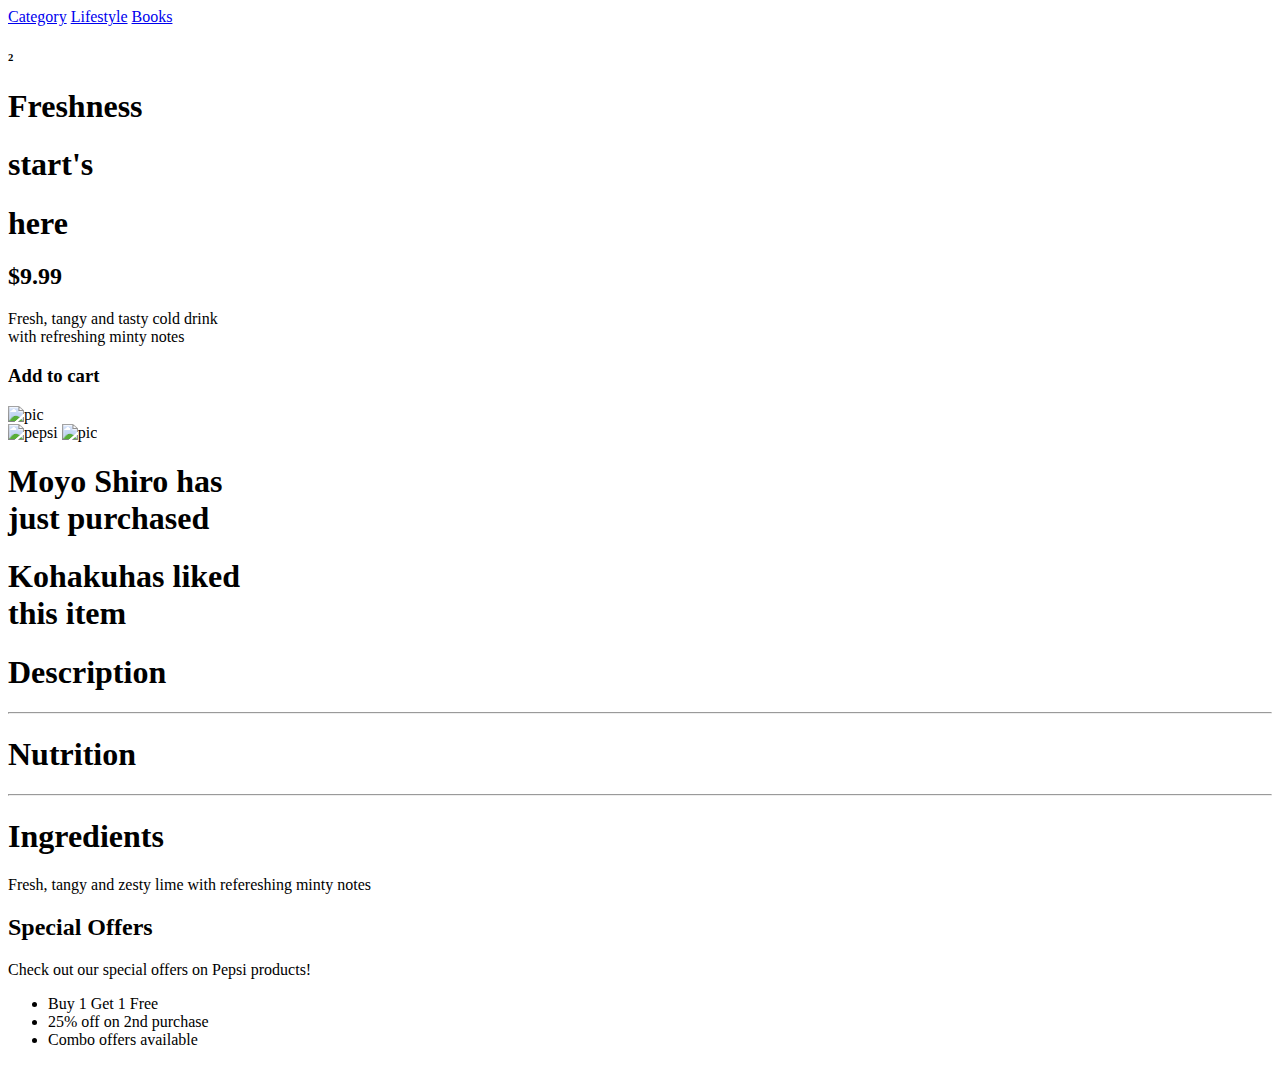
==== index.html @ 077fbf07 "Merge pull request #1 from kaustubh589/main" ====
<!DOCTYPE html>
<html lang="en">
<head>
    <meta charset="UTF-8">
    <meta name="viewport" content="width=device-width, initial-scale=1.0">
    <link href="https://cdn.jsdelivr.net/npm/remixicon@2.5.0/fonts/remixicon.css" rel="stylesheet">
    <link rel="stylesheet" href="style.css">
    <title>Pepsi</title>
</head>
<body>
    <div id="main">
        <div id="nav">
            <div id="nav-left">
                <a href="#">Category</a>
                <a href="#">Lifestyle</a>
                <a href="#">Books</a>
            </div>
            <div id="nav-center">
                <div id="day"></div>
                <div id="night"></div>
                <div id="cntr-circle"></div>
            </div>
            <div id="nav-right">
                <i class="ri-heart-line"></i>
                <div id="cart">
                <i class="ri-shopping-cart-2-line"></i>
                <div id="cart-number">
                    <h6>2</h6>
                </div>
            </div>
            <div id="account"></div>
        </div>
    </div>
    <div id="hero">
        <div id="left-hero">
        <h1>Freshness</h1>
        <h1>start's</h1>
        <div id="here">
            <h1>here</h1>
            <div id="energy">
                <i class="ri-flashlight-line"></i>
            </div>
        </div>
        <h2>$9.99</h2>
        <p>Fresh, tangy and tasty cold drink <br>with refreshing minty notes</p>
        <div id="add-to-cart">
            <div id="cart-btn">
                <i class="ri-shopping-bag-line"></i>
                <h3>Add to cart</h3>
            </div>
            <i id="wish" class="ri-heart-line"></i>
        </div>
        <img id="imgone" src="Path 1.png" alt="pic">
        <i id="right-arrow" class="ri-arrow-right-line"></i>
    </div>
    <div id="center-hero">
        <div id="can-back">
            <img id="pepsi" src="pepsi.png" alt="pepsi">
            <img id="path2" src="Path 2.png" alt="pic">
            <div id="small-ball">
                <div id="ball1"></div>
                <div id="ball2"></div>
                <div id="ball3"></div>
            </div>
            <div id="scroll">
                <i class="ri-arrow-down-line"></i>
            </div>
            <div id="lft-float" class="float-comment">
                <div class="pixone" id="pic"></div>
                <h1><span>Moyo Shiro </span>has <br>just purchased</h1>
                <div id="lock">
                    <i class="ri-lock-line"></i>
                </div>
            </div>
            <div id="rght-float" class="float-comment">
                <div class="pixtwo" id="pic"></div>
                <h1><span>Kohaku</span>has liked<br>this item</h1>
                <div id="lock">
                    <i class="ri-heart-fill"></i>
                </div>
            </div>
        </div>
    </div>
    <div id="right-hero">
        <div id="lft-rght">
            <i class="ri-arrow-left-line"></i>
            <i class="ri-arrow-right-line"></i>
        </div>
        <div id="expand-one" class="expand">
            <h1>Description</h1>
            <i class="ri-add-line"></i>
        </div>
        <hr>
        <div class="expand">
            <h1>Nutrition</h1>
            <i class="ri-add-line"></i>
        </div>
        <hr>
        <div class="expand">
            <h1 id="int">Ingredients</h1>
            <i class="ri-subtract-line"></i>
        </div>
        <p>Fresh, tangy and zesty lime with refereshing minty notes</p>
    </div>
</div>

<div id="special-offers">
    <h2>Special Offers</h2>
    <p>Check out our special offers on Pepsi products!</p>
    <ul>
        <li>Buy 1 Get 1 Free</li>
        <li>25% off on 2nd purchase</li>
        <li>Combo offers available</li>
    </ul>
</div>

</body>
</html>
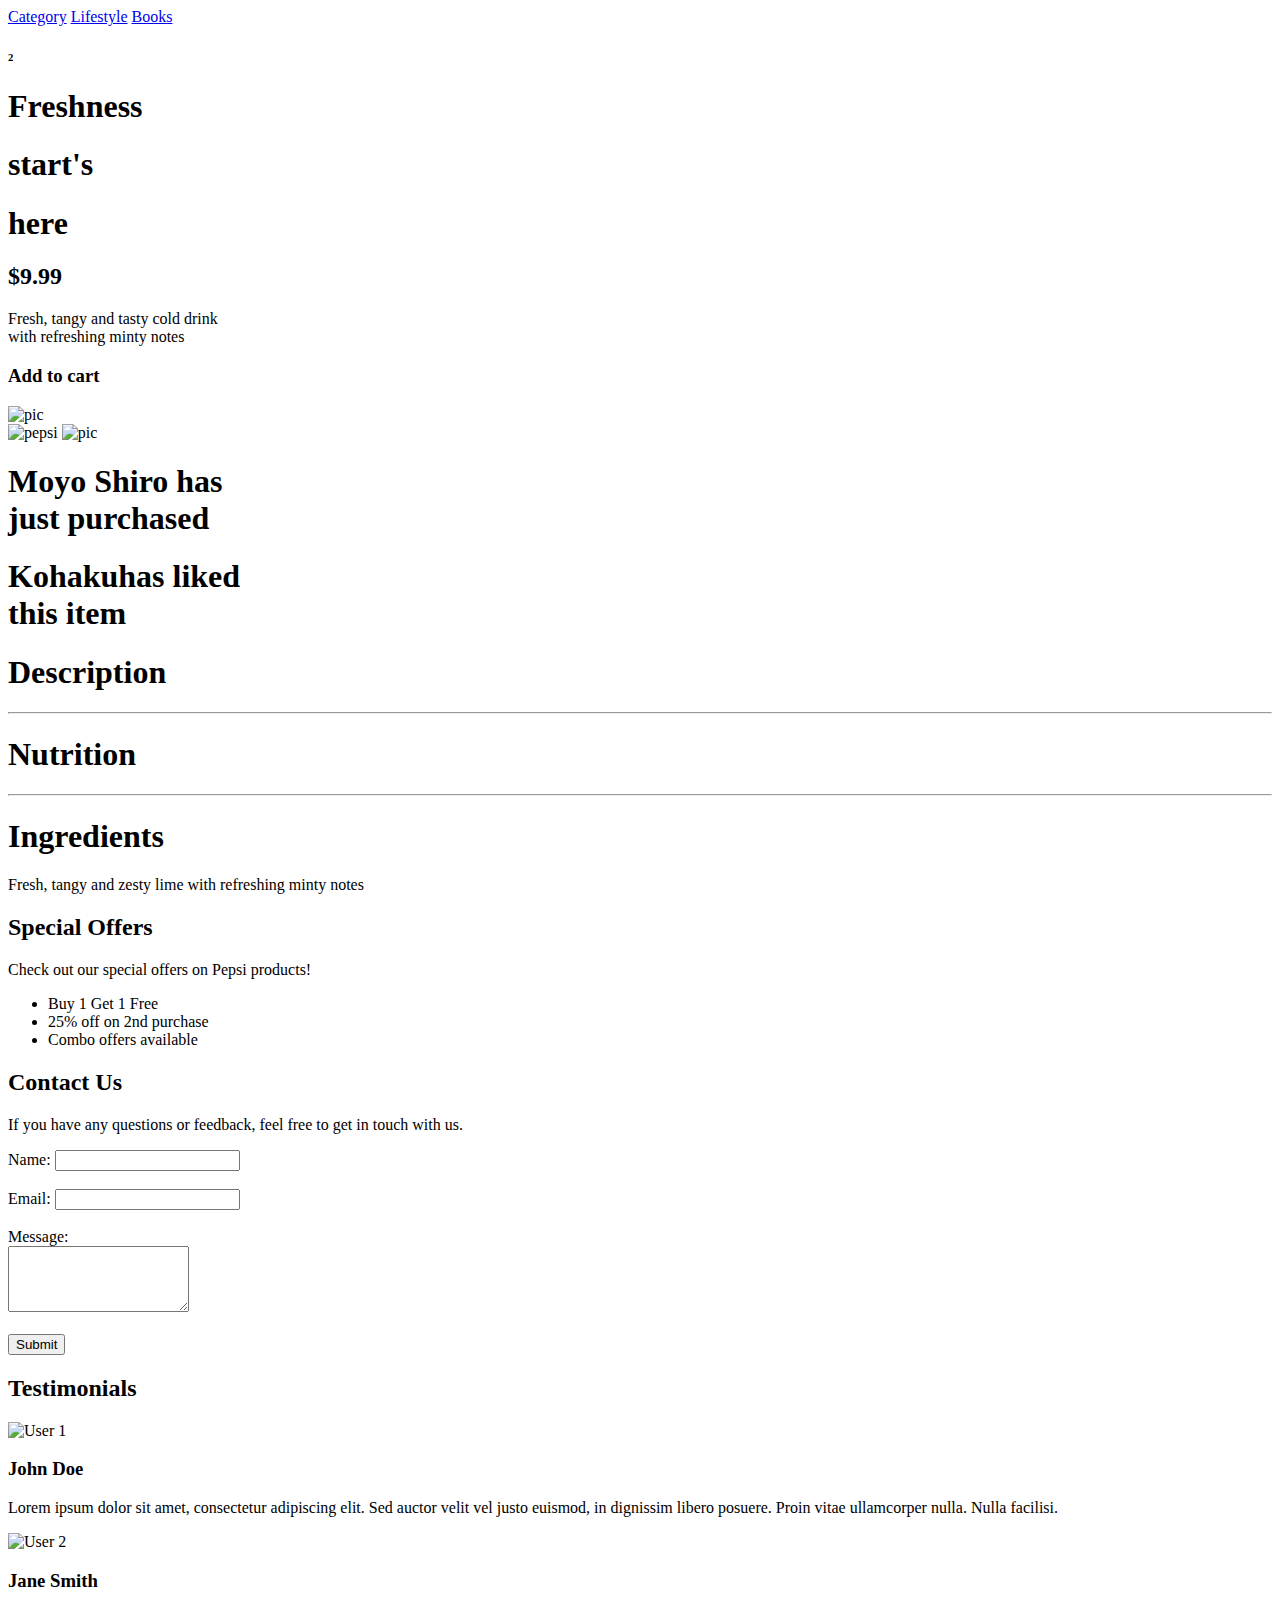
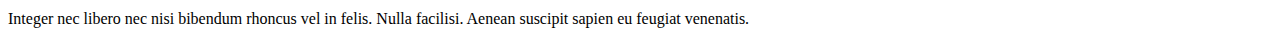
==== commit 061c985d: "Update index.html" ====
--- a/index.html
+++ b/index.html
@@ -23,96 +23,132 @@
             <div id="nav-right">
                 <i class="ri-heart-line"></i>
                 <div id="cart">
-                <i class="ri-shopping-cart-2-line"></i>
-                <div id="cart-number">
-                    <h6>2</h6>
+                    <i class="ri-shopping-cart-2-line"></i>
+                    <div id="cart-number">
+                        <h6>2</h6>
+                    </div>
                 </div>
+                <div id="account"></div>
             </div>
-            <div id="account"></div>
         </div>
     </div>
     <div id="hero">
         <div id="left-hero">
-        <h1>Freshness</h1>
-        <h1>start's</h1>
-        <div id="here">
-            <h1>here</h1>
-            <div id="energy">
-                <i class="ri-flashlight-line"></i>
-            </div>
-        </div>
-        <h2>$9.99</h2>
-        <p>Fresh, tangy and tasty cold drink <br>with refreshing minty notes</p>
-        <div id="add-to-cart">
-            <div id="cart-btn">
-                <i class="ri-shopping-bag-line"></i>
-                <h3>Add to cart</h3>
-            </div>
-            <i id="wish" class="ri-heart-line"></i>
-        </div>
-        <img id="imgone" src="Path 1.png" alt="pic">
-        <i id="right-arrow" class="ri-arrow-right-line"></i>
-    </div>
-    <div id="center-hero">
-        <div id="can-back">
-            <img id="pepsi" src="pepsi.png" alt="pepsi">
-            <img id="path2" src="Path 2.png" alt="pic">
-            <div id="small-ball">
-                <div id="ball1"></div>
-                <div id="ball2"></div>
-                <div id="ball3"></div>
-            </div>
-            <div id="scroll">
-                <i class="ri-arrow-down-line"></i>
-            </div>
-            <div id="lft-float" class="float-comment">
-                <div class="pixone" id="pic"></div>
-                <h1><span>Moyo Shiro </span>has <br>just purchased</h1>
-                <div id="lock">
-                    <i class="ri-lock-line"></i>
+            <h1>Freshness</h1>
+            <h1>start's</h1>
+            <div id="here">
+                <h1>here</h1>
+                <div id="energy">
+                    <i class="ri-flashlight-line"></i>
                 </div>
             </div>
-            <div id="rght-float" class="float-comment">
-                <div class="pixtwo" id="pic"></div>
-                <h1><span>Kohaku</span>has liked<br>this item</h1>
-                <div id="lock">
-                    <i class="ri-heart-fill"></i>
+            <h2>$9.99</h2>
+            <p>Fresh, tangy and tasty cold drink <br>with refreshing minty notes</p>
+            <div id="add-to-cart">
+                <div id="cart-btn">
+                    <i class="ri-shopping-bag-line"></i>
+                    <h3>Add to cart</h3>
+                </div>
+                <i id="wish" class="ri-heart-line"></i>
+            </div>
+            <img id="imgone" src="Path 1.png" alt="pic">
+            <i id="right-arrow" class="ri-arrow-right-line"></i>
+        </div>
+        <div id="center-hero">
+            <div id="can-back">
+                <img id="pepsi" src="pepsi.png" alt="pepsi">
+                <img id="path2" src="Path 2.png" alt="pic">
+                <div id="small-ball">
+                    <div id="ball1"></div>
+                    <div id="ball2"></div>
+                    <div id="ball3"></div>
+                </div>
+                <div id="scroll">
+                    <i class="ri-arrow-down-line"></i>
+                </div>
+                <div id="lft-float" class="float-comment">
+                    <div class="pixone" id="pic"></div>
+                    <h1><span>Moyo Shiro </span>has <br>just purchased</h1>
+                    <div id="lock">
+                        <i class="ri-lock-line"></i>
+                    </div>
+                </div>
+                <div id="rght-float" class="float-comment">
+                    <div class="pixtwo" id="pic"></div>
+                    <h1><span>Kohaku</span>has liked<br>this item</h1>
+                    <div id="lock">
+                        <i class="ri-heart-fill"></i>
+                    </div>
                 </div>
             </div>
         </div>
+        <div id="right-hero">
+            <div id="lft-rght">
+                <i class="ri-arrow-left-line"></i>
+                <i class="ri-arrow-right-line"></i>
+            </div>
+            <div id="expand-one" class="expand">
+                <h1>Description</h1>
+                <i class="ri-add-line"></i>
+            </div>
+            <hr>
+            <div class="expand">
+                <h1>Nutrition</h1>
+                <i class="ri-add-line"></i>
+            </div>
+            <hr>
+            <div class="expand">
+                <h1 id="int">Ingredients</h1>
+                <i class="ri-subtract-line"></i>
+            </div>
+            <p>Fresh, tangy and zesty lime with refreshing minty notes</p>
+        </div>
     </div>
-    <div id="right-hero">
-        <div id="lft-rght">
-            <i class="ri-arrow-left-line"></i>
-            <i class="ri-arrow-right-line"></i>
+
+    <div id="special-offers">
+        <h2>Special Offers</h2>
+        <p>Check out our special offers on Pepsi products!</p>
+        <ul>
+            <li>Buy 1 Get 1 Free</li>
+            <li>25% off on 2nd purchase</li>
+            <li>Combo offers available</li>
+        </ul>
+    </div>
+
+    <div id="contact-us">
+        <h2>Contact Us</h2>
+        <p>If you have any questions or feedback, feel free to get in touch with us.</p>
+        <form>
+            <label for="name">Name:</label>
+            <input type="text" id="name" name="name" required><br><br>
+
+            <label for="email">Email:</label>
+            <input type="email" id="email" name="email" required><br><br>
+
+            <label for="message">Message:</label><br>
+            <textarea id="message" name="message" rows="4" required></textarea><br><br>
+
+            <input type="submit" value="Submit">
+        </form>
+    </div>
+
+    <!-- Testimonials Section -->
+    <div id="testimonials">
+        <h2>Testimonials</h2>
+        <div class="testimonial">
+            <div class="testimonial-author">
+                <img src="user1.jpg" alt="User 1">
+                <h3>John Doe</h3>
+            </div>
+            <p>Lorem ipsum dolor sit amet, consectetur adipiscing elit. Sed auctor velit vel justo euismod, in dignissim libero posuere. Proin vitae ullamcorper nulla. Nulla facilisi.</p>
         </div>
-        <div id="expand-one" class="expand">
-            <h1>Description</h1>
-            <i class="ri-add-line"></i>
+        <div class="testimonial">
+            <div class="testimonial-author">
+                <img src="user2.jpg" alt="User 2">
+                <h3>Jane Smith</h3>
+            </div>
+            <p>Integer nec libero nec nisi bibendum rhoncus vel in felis. Nulla facilisi. Aenean suscipit sapien eu feugiat venenatis.</p>
         </div>
-        <hr>
-        <div class="expand">
-            <h1>Nutrition</h1>
-            <i class="ri-add-line"></i>
-        </div>
-        <hr>
-        <div class="expand">
-            <h1 id="int">Ingredients</h1>
-            <i class="ri-subtract-line"></i>
-        </div>
-        <p>Fresh, tangy and zesty lime with refereshing minty notes</p>
     </div>
-</div>
-
-<div id="special-offers">
-    <h2>Special Offers</h2>
-    <p>Check out our special offers on Pepsi products!</p>
-    <ul>
-        <li>Buy 1 Get 1 Free</li>
-        <li>25% off on 2nd purchase</li>
-        <li>Combo offers available</li>
-    </ul>
-</div>
-
 </body>
 </html>
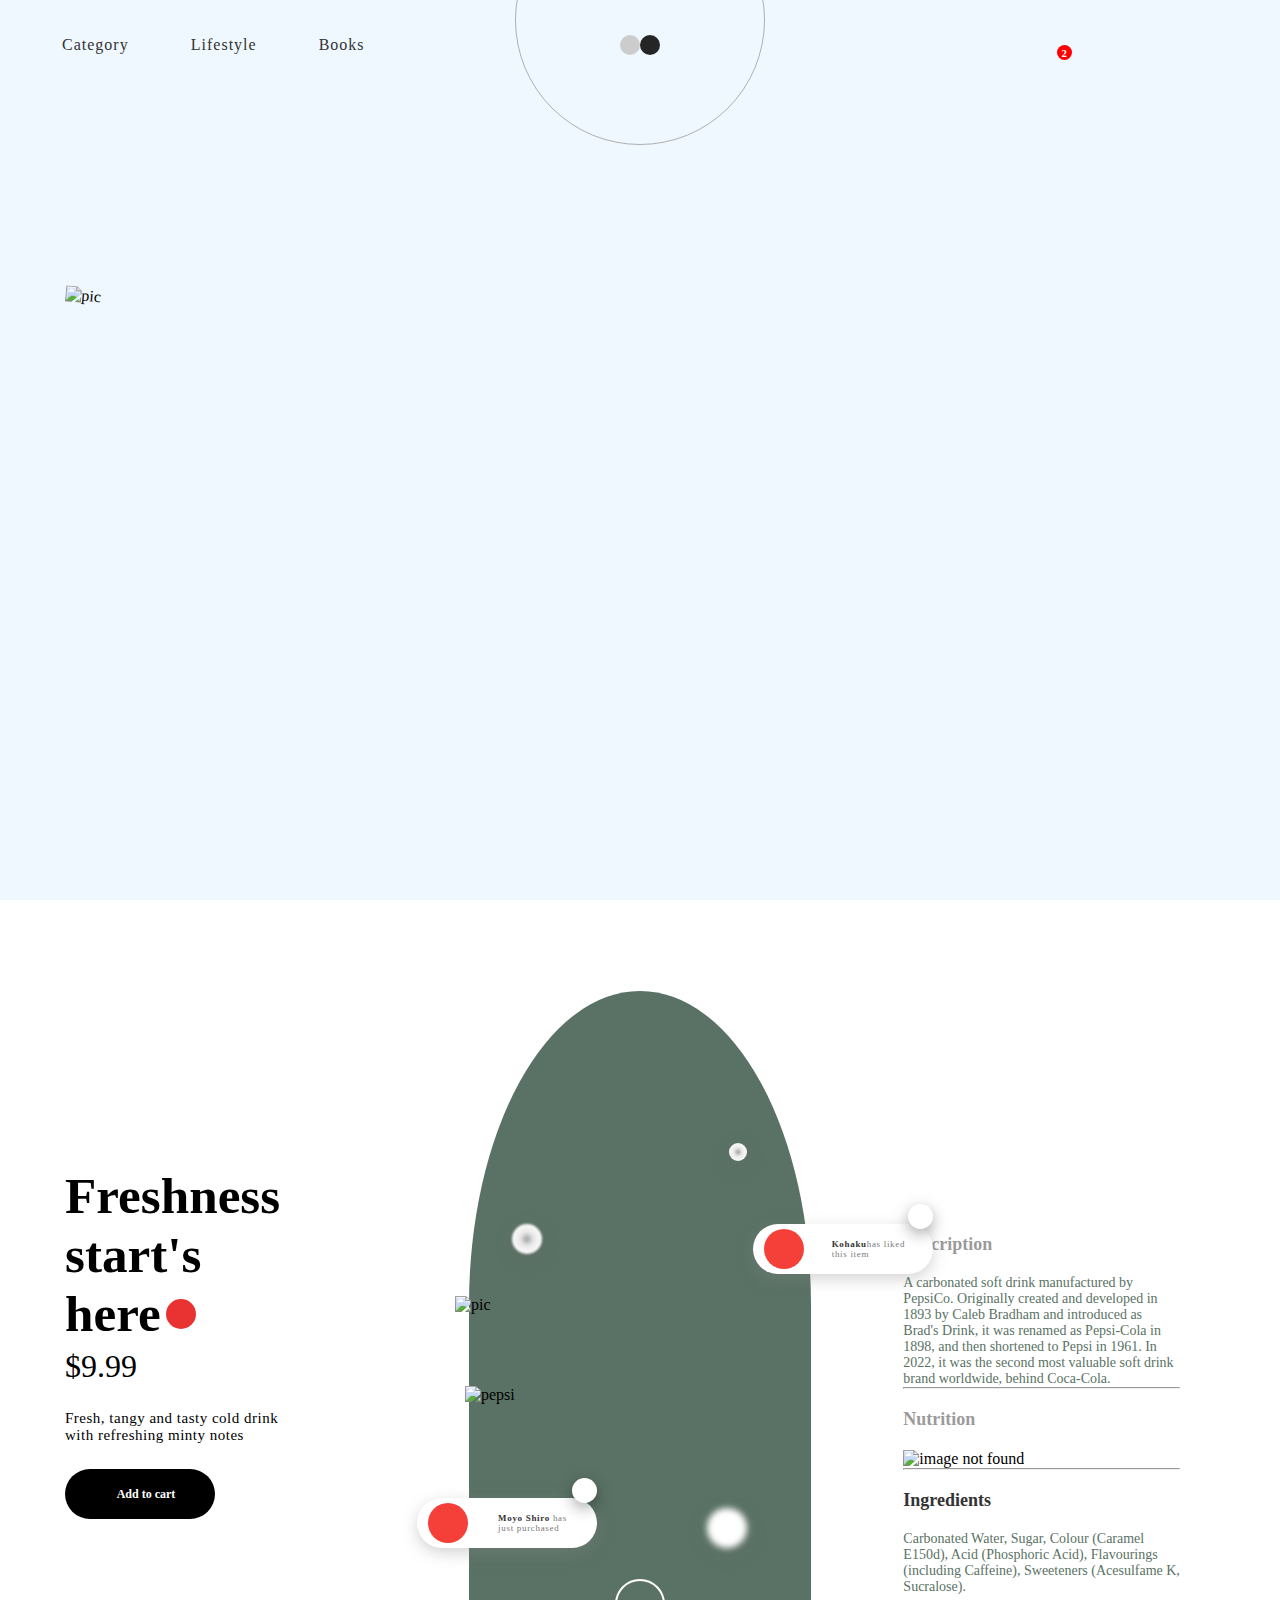
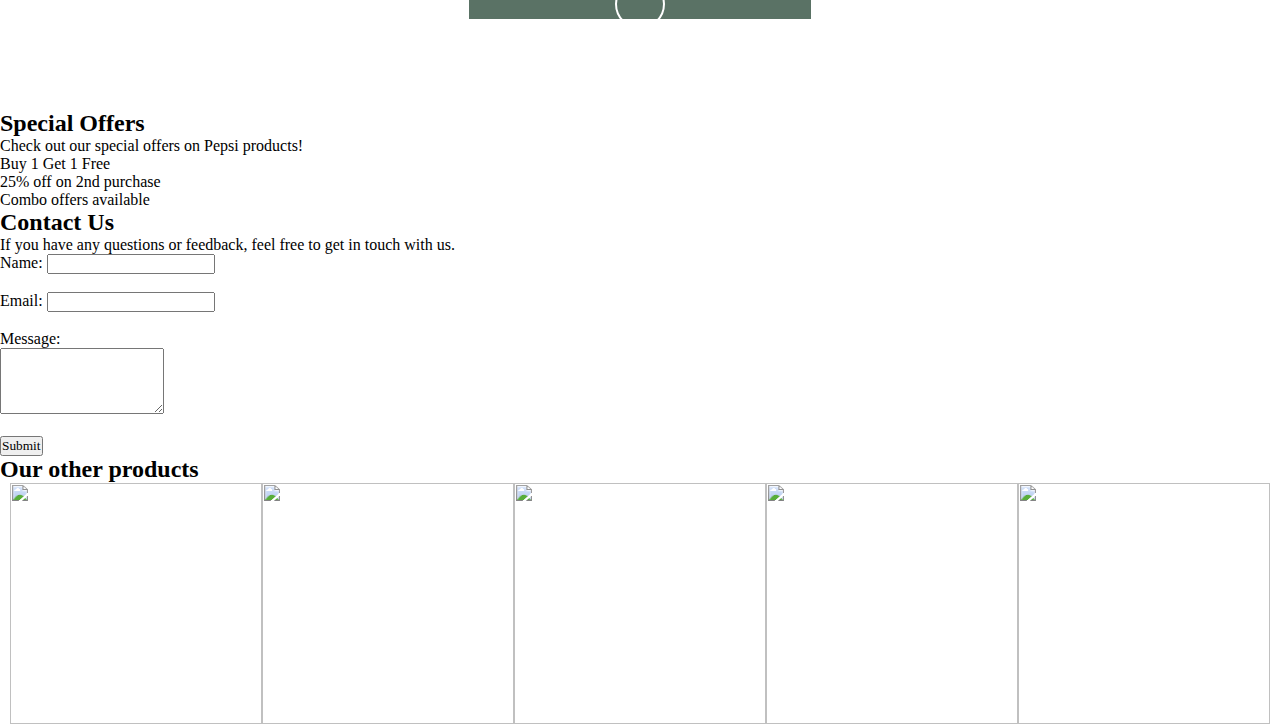
==== commit cd55cdd0: "other_products" ====
--- a/index.html
+++ b/index.html
@@ -91,17 +91,25 @@
                 <h1>Description</h1>
                 <i class="ri-add-line"></i>
             </div>
+            <p>A carbonated soft drink manufactured by PepsiCo. Originally 
+                created and developed in 1893 by Caleb Bradham and introduced 
+                as Brad's Drink, it was renamed as Pepsi-Cola in 1898, and 
+                then shortened to Pepsi in 1961. In 2022, it was the second 
+                most valuable soft drink brand worldwide, behind Coca-Cola.</p>
             <hr>
             <div class="expand">
                 <h1>Nutrition</h1>
                 <i class="ri-add-line"></i>
             </div>
+            <img id="nutrition_pic" src="Nutrition.png" alt="image not found" height="130px" width="280px">
             <hr>
             <div class="expand">
                 <h1 id="int">Ingredients</h1>
                 <i class="ri-subtract-line"></i>
             </div>
-            <p>Fresh, tangy and zesty lime with refreshing minty notes</p>
+            <p>Carbonated Water, Sugar, Colour (Caramel E150d), 
+                Acid (Phosphoric Acid), Flavourings (including Caffeine), 
+                Sweeteners (Acesulfame K, Sucralose).</p>
         </div>
     </div>
 
@@ -131,24 +139,17 @@
             <input type="submit" value="Submit">
         </form>
     </div>
+    <h2 style="margin: auto;">Our other products</h2>
+    <div class="other_product">
+        
+        <img src="https://m.media-amazon.com/images/I/51-r9pOh08L.jpg" alt="">
+        <img src="https://www.pepsico.com/images/default-source/products-brands/pepsi_zero.png?sfvrsn=2a0e6695_3" alt="">
+        <img src="https://m.media-amazon.com/images/I/61lyuVhNEzL._AC_UF1000,1000_QL80_.jpg" alt="">
+        <img src="https://e7.pngegg.com/pngimages/383/353/png-clipart-pepsi-invaders-coca-cola-beer-juice-canned-pepsi-products-in-kind-blue-cola.png" alt="">
+        <img src="https://encrypted-tbn0.gstatic.com/images?q=tbn:ANd9GcRuBBOPMEvWqDTakf7tPJLXI4MTR8pyOlm3TA&usqp=CAU" alt="">
 
-    <!-- Testimonials Section -->
-    <div id="testimonials">
-        <h2>Testimonials</h2>
-        <div class="testimonial">
-            <div class="testimonial-author">
-                <img src="user1.jpg" alt="User 1">
-                <h3>John Doe</h3>
-            </div>
-            <p>Lorem ipsum dolor sit amet, consectetur adipiscing elit. Sed auctor velit vel justo euismod, in dignissim libero posuere. Proin vitae ullamcorper nulla. Nulla facilisi.</p>
-        </div>
-        <div class="testimonial">
-            <div class="testimonial-author">
-                <img src="user2.jpg" alt="User 2">
-                <h3>Jane Smith</h3>
-            </div>
-            <p>Integer nec libero nec nisi bibendum rhoncus vel in felis. Nulla facilisi. Aenean suscipit sapien eu feugiat venenatis.</p>
-        </div>
     </div>
+
 </body>
 </html>
+
--- a/style.css
+++ b/style.css
@@ -0,0 +1,466 @@
+*{
+    margin: 0;
+    padding: 0;
+    box-sizing: border-box;
+    font-family: "gilroy";
+}
+
+a{
+    text-decoration: none;
+    color: #333;
+}
+
+html, body{
+    width: 100%;
+    height: 100%;
+}
+
+#main{
+    width: 100%;
+    height: 100%;
+    background-color: aliceblue;
+}
+
+#nav{
+    width: 100%;
+    height: 10%;
+    display: flex;
+    justify-content: space-between;
+    align-items: center;
+}
+
+
+#nav-left{
+    width: calc(100%/3);
+    height: 100%;
+    display: flex;
+    justify-content: space-evenly;
+    align-items: center;
+    font-family: "product sans";
+    font-weight: 500;
+    letter-spacing: 1px;
+    transition: all cubic-bezier(0.19, 1, 0.22, 1)0.5s;
+}
+
+#nav-left a:hover{
+    color: #2BAE68;
+}
+
+#nav-center{
+    width: calc(100%/3);
+    height: 100%;
+    display: flex;
+    justify-content: center;
+    align-items: center;
+}
+
+#day{
+    width: 20px;
+    height: 20px;
+    background-color: rgb(204, 204, 204);
+    border-radius: 50%;
+}
+
+#night{
+    width: 20px;
+    height: 20px;
+    background-color: rgb(37, 37, 37);
+    border-radius: 50%;
+}
+
+#cntr-circle{
+    position: absolute;
+    margin-top: -50px;
+    width: 250px;
+    height: 250px;
+    border-radius: 50%;
+    border: 1px solid rgb(175, 175, 175);
+}
+
+#nav-right{
+    width: calc(100%/3);
+    height: 100%;
+    display: flex;
+    align-items: center;
+    justify-content: space-evenly;
+}
+
+
+#nav-right i{
+    font-size: 22px;
+}
+
+#cart{
+    position: relative;
+}
+
+#cart-number{
+    position: absolute;
+    top: -30%;
+    margin-left: 10px;
+    width: 15px;
+    height: 15px;
+    background-color: red;
+    border-radius: 50%;
+    display: flex;
+    align-items: center;
+    justify-content: center;
+    color: #fff;
+    font-weight: 400;
+}
+
+
+#account{
+    width: 40px;
+    height: 40px;
+    border-radius: 50%;
+    background-image: url(https://images.unsplash.com/photo-1583336191538-a1beaefd3ad4?ixlib=rb-1.2.1&ixid=MnwxMjA3fDB8MHxwaG90by1wYWdlfHx8fGVufDB8fHx8&auto=format&fit=crop&w=1374&q=80);
+    background-size: cover;
+    background-position: center;
+}
+
+#hero{
+    width: 100%;
+    height: 90%;
+    display: flex;
+    align-items: center;
+    justify-content: space-between;
+}
+
+#left-hero{
+    width: calc(100%/3);
+    height: 100%;
+    display: flex;
+    flex-direction: column;
+    padding-left: 65px;
+    justify-content: center;
+}
+
+#left-hero h1{
+    font-family: "product sans";
+    font-size: 4vw;
+}
+
+#here{
+    display: flex;
+    align-items: center;
+}
+
+#energy{
+    display: flex;
+    align-items: center;
+    justify-content: center;
+    margin-left: 5px;
+    width: 30px;
+    height: 30px;
+    border-radius: 50%;
+    background-color: rgb(233, 51, 51);
+    color: #fff;
+}
+
+#left-hero h2{
+    margin-top: 5px;
+    font-size: 2.5vw;
+    font-weight: 500;
+}
+
+#left-hero p{
+    font-family: "product sans";
+    font-size: 15px;
+    letter-spacing: .5px;
+    margin-top: 25px;
+}
+
+#add-to-cart{
+    position: relative;
+    display: flex;
+    align-items: center;
+    justify-content: center;
+}
+
+#cart-btn{
+    position: absolute;
+    margin-top: 100px;
+    left: 0%;
+    display: flex;
+    justify-content: center;
+    align-items: center;
+    width: 150px;
+    height: 50px;
+    border-radius: 50px;
+    background-color: rgb(0, 0, 0);
+    color: #fff;
+}
+
+#cart-btn h3{
+    font-family: "product sans";
+    font-size: 12px;
+}
+
+#cart-btn i{
+    margin-right: 12px;
+}
+
+#wish{
+    position: absolute;
+    margin-top: 100px;
+    font-size: 18px;
+}
+
+#imgone{
+    top: 33%;
+    transform: rotate(5deg);
+    width: 270px;
+    position: absolute;
+}
+
+#right-arrow{
+    margin-top: -80px;
+    left: 205px;
+    position: absolute;
+    color: #2BAE68;
+    font-size: 50px;
+}
+
+#center-hero{
+    position: relative;
+    display: flex;
+    justify-content: center;
+    align-items: center;
+    width: calc(100%/3);
+    height: 100%;
+}
+
+#can-back{
+    display: flex;
+    justify-content: center;
+    align-items: center;
+    width: 80%;
+    height: 77.5%;
+    border-radius: 50% 50% 0% 0%;
+    background-color: #5a7265;
+}
+
+#pepsi{
+    position: absolute;
+    margin-top: 180px;
+    width: 350px;
+    z-index: 2;
+    animation:updown 2s ease-in-out alternate infinite;
+}
+
+#path2{
+    position: absolute;
+    width: 370px;
+}
+
+
+#ball1{
+    position: absolute;
+    bottom: 20%;
+    right: 25%;
+    width: 40px;
+    height: 40px;
+    background-color: #fff;
+    border-radius: 50px;
+    z-index: 3;
+    box-shadow: rgba(105, 105, 105, 0.35) 0px 5px 15px;
+    filter: blur(8px);
+  -webkit-filter: blur(3px); /* animation:circle 2s ease-in-out alternate infinite*/
+}
+
+
+#ball2{
+    position: absolute;
+    top: 40%;
+    left: 20%;
+    width: 30px;
+    height: 30px;
+    background-color: #fff;
+    border-radius: 50px;
+    box-shadow: rgba(105, 105, 105,0.35) 0px 5px 15px;
+    background-image: radial-gradient(rgb(163, 163, 163), rgb(233, 233, 233), rgb(250,250,250), rgb(255, 255, 255));
+    filter: blur(0.8px);
+    -webkit-filter: blur(0.8px);
+}
+#ball3{
+    position: absolute;
+    top: 30%;
+    right: 25%;
+    width: 18px;
+    height: 18px;
+    background-color: #fff;
+    border-radius: 50px;
+    box-shadow: rgba(105, 105, 105, 0.35) 0px 5px 15px;
+    background-image: radial-gradient(rgb(163, 163, 163), rgb(233, 233, 233),rgb(250, 250, 250),rgb(255, 255, 255));
+    filter: blur(0.5px);
+    -webkit-filter: blur(0.5px);
+}
+
+#scroll{
+    position: absolute;
+    bottom: 10%;
+    display: flex;
+    align-items: center;
+    justify-content: center;
+    color: #fff;
+    width: 50px;
+    height: 50px;
+    border: 2px solid #fff;
+    border-radius: 50%;
+    z-index: 4;
+    transition: all cubic-bezier(0.19, 1, 0.22, 1)0.2s;
+}
+
+#scroll:hover{
+    background-color: #f5403a;
+    border: none;
+    cursor: pointer;
+}
+
+.float-comment{
+    position: absolute;
+    width: 180px;
+    height: 50px;
+    display: flex;
+    justify-content: space-evenly;
+    align-items: center;
+    border-radius: 50px;
+    background-color: #ffffff;
+    z-index: 150;
+    box-shadow: rgba(131, 131, 131, 0.35) 0px 5px 15px;
+}
+
+#pic{
+    width: 40px;
+    height: 40px;
+    background-color: #f5403a;
+    border-radius: 50%;
+    margin-left: -18px;
+}
+
+.pixone{
+    background-image: url(https://images.unsplash.com/photo-1502823403499-6ccfcf4fb453?ixlib=rb-1.2.1&ixid=MnwxMjA3fDB8MHxwaG90by1wYWdlfHx8fGVufDB8fHx8&auto=format&fit=crop&w=1374&q=80);
+    background-position: center;
+    background-size: cover;
+}
+
+.pixtwo{
+    background-image: url(https://images.unsplash.com/photo-1492633423870-43d1cd2775eb?ixlib=rb-1.2.1&ixid=MnwxMjA3fDB8MHxwaG90by1wYWdlfHx8fGVufDB8fHx8&auto=format&fit=crop&w=1470&q=80);
+    background-position: center;
+    background-size: cover;
+}
+
+.float-comment h1{
+    font-family: "product sans";
+    font-size: 0.7vw;
+    color: rgb(121, 121, 121);
+    font-weight: 500;
+    letter-spacing: 0.7px;
+}
+
+
+.float-comment h1 span{
+    font-weight: 600;
+    color: #333;
+}
+
+
+#lock{
+    position: absolute;
+    top: -20px;
+    right: 0;
+    display: flex;
+    justify-content: center;
+    align-items: center;
+    width: 25px;
+    height: 25px;
+    background-color: #fff;
+    color: #f5403a;
+    font-size: 13px;
+    border-radius: 50%;
+    box-shadow: rgba(0, 0, 0, 0.35)0px 5px 15px;
+}
+
+
+#lft-float{
+    position: absolute;
+    bottom: 20%;
+    left: -10px;
+}
+
+#rght-float{
+    position: absolute;
+    top: 40%;
+    right: -80px;
+}
+
+#right-hero{
+    width: calc(100%/3);
+    height: 100%;
+    padding: 50px;
+    padding-right: 100px;
+}
+
+.expand{
+    display: flex;
+    justify-content: space-between;
+    align-items: center;
+    font-family: "gilroy";
+    margin-bottom: 20px;
+    margin-top: 20px;
+}
+
+.expand h1{
+    font-size: 18px;
+    font-weight: 600;
+    color: rgba(121, 121, 121, 0.76);
+}
+
+#expand-one{
+    margin-top: 200px;
+}
+
+#int{
+    color: #333;
+}
+
+#right-hero p{
+    font-size: 14px;
+    color: #5a7265;
+}
+
+#lft-rght{
+    margin-top: 50px;
+    font-size: 30px;
+}
+
+.ri-arrow-left-line{
+    color: #c4c4c4;
+    margin-right: 25px;
+}
+
+
+
+
+@keyframes updown{
+    from {
+        top:-55px;
+    }
+
+    to {
+        top:-100px
+    }
+}
+
+.other_product{
+    display: flex;
+    flex-direction: row;
+    align-items: center;
+    justify-content: center;
+}
+.other_product img{
+    height: 241px;
+    width: 252px;
+    box-shadow: #333;
+}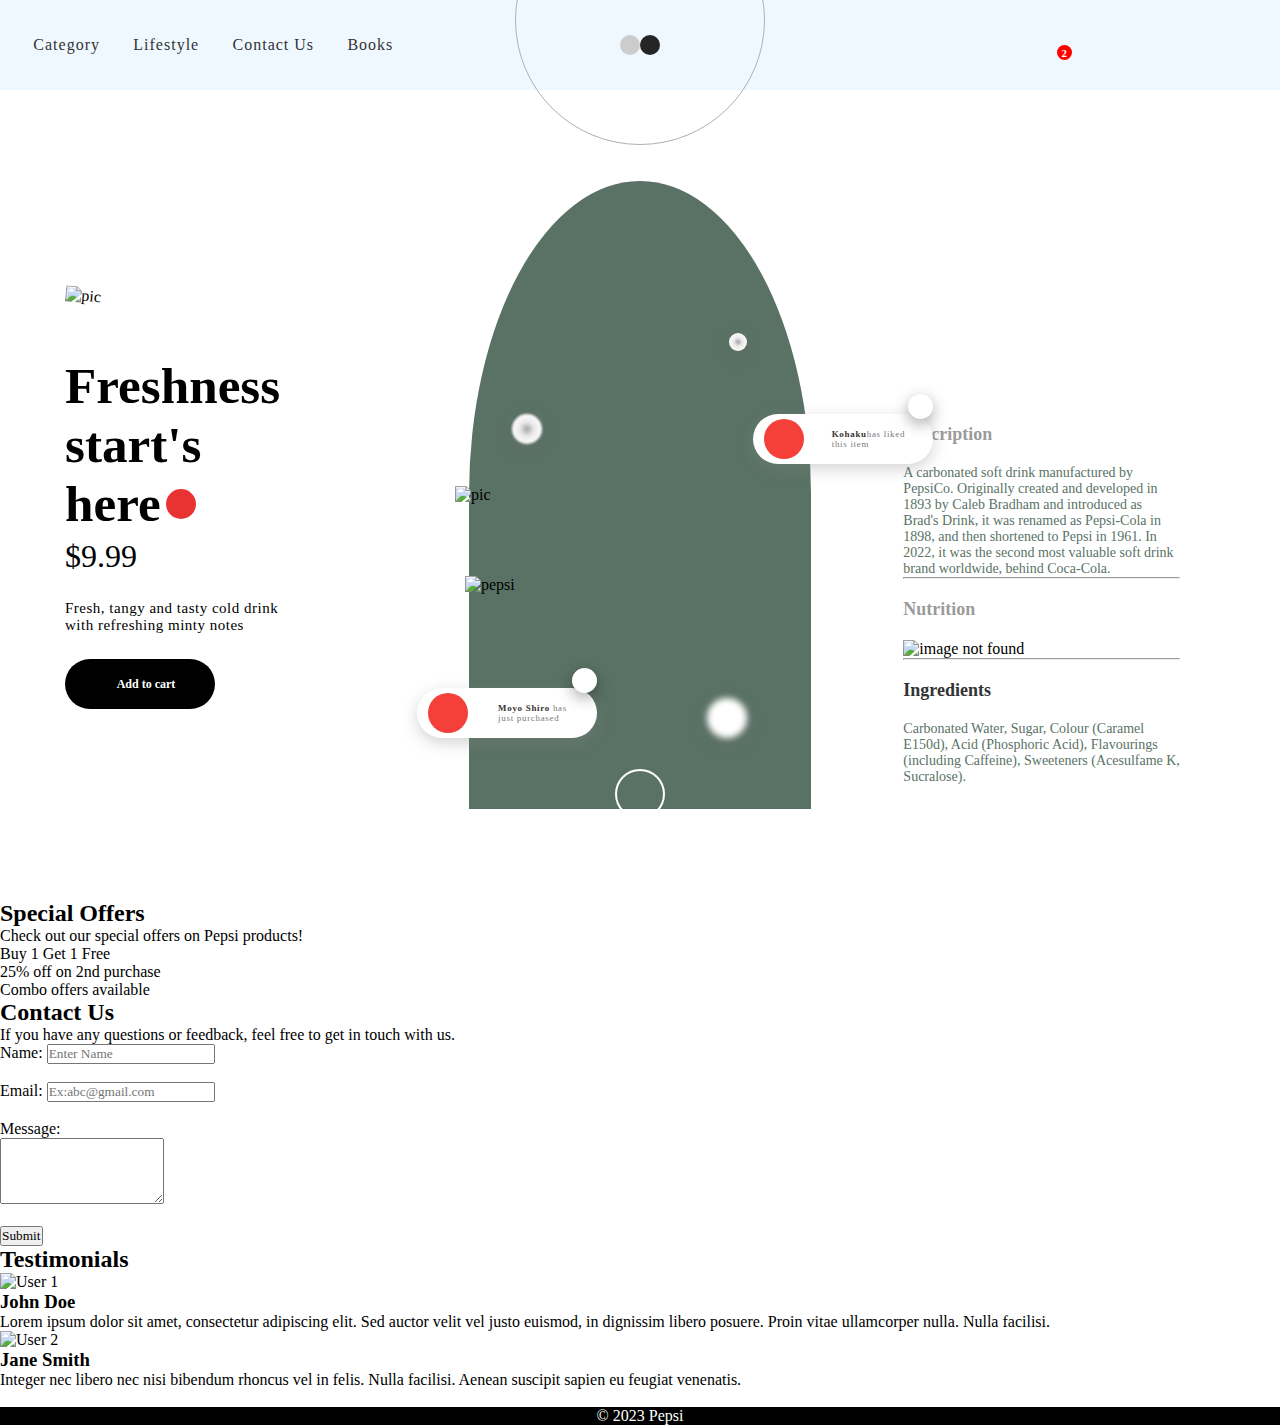
==== commit 74034527: "Added placeholder to contact us form and added the footer" ====
--- a/index.html
+++ b/index.html
@@ -2,6 +2,8 @@
 <html lang="en">
 <head>
     <meta charset="UTF-8">
+    <link rel="stylesheet" href="https://fonts.googleapis.com/css?family=Roboto">
+
     <meta name="viewport" content="width=device-width, initial-scale=1.0">
     <link href="https://cdn.jsdelivr.net/npm/remixicon@2.5.0/fonts/remixicon.css" rel="stylesheet">
     <link rel="stylesheet" href="style.css">
@@ -13,6 +15,7 @@
             <div id="nav-left">
                 <a href="#">Category</a>
                 <a href="#">Lifestyle</a>
+                <a href="#contact-us">Contact Us</a>
                 <a href="#">Books</a>
             </div>
             <div id="nav-center">
@@ -122,34 +125,56 @@
             <li>Combo offers available</li>
         </ul>
     </div>
+ <div class="contact">
+    <section id="contact-us">
+        <div class="contact-con">           <h2 id="ch2">Contact Us</h2>
+            <p>If you have any questions or feedback, feel free to get in touch with us.</p>
+            <form>
+                <label for="name">Name:</label>
+                <input type="text" id="name" name="name" placeholder="Enter Name" required><br><br>
 
-    <div id="contact-us">
-        <h2>Contact Us</h2>
-        <p>If you have any questions or feedback, feel free to get in touch with us.</p>
-        <form>
-            <label for="name">Name:</label>
-            <input type="text" id="name" name="name" required><br><br>
+                <label for="email">Email:</label>
+                <input type="email" id="email" placeholder="Ex:abc@gmail.com" name="email" required><br><br>
 
-            <label for="email">Email:</label>
-            <input type="email" id="email" name="email" required><br><br>
+                <label for="message">Message:</label><br>
+                <textarea id="message" name="message" rows="4" required></textarea><br><br>
 
-            <label for="message">Message:</label><br>
-            <textarea id="message" name="message" rows="4" required></textarea><br><br>
+                <input type="submit" value="Submit">
+            </form>
+        </div> 
+        </section>
+    </div>
 
-            <input type="submit" value="Submit">
-        </form>
+    <!-- Testimonials Section -->
+    <div id="testimonials">
+        <h2>Testimonials</h2>
+        <div class="testimonial">
+            <div class="testimonial-author">
+                <img src="user1.jpg" alt="User 1">
+                <h3>John Doe</h3>
+            </div>
+            <p>Lorem ipsum dolor sit amet, consectetur adipiscing elit. Sed auctor velit vel justo euismod, in dignissim libero posuere. Proin vitae ullamcorper nulla. Nulla facilisi.</p>
+        </div>
+        <div class="testimonial">
+            <div class="testimonial-author">
+                <img src="user2.jpg" alt="User 2">
+                <h3>Jane Smith</h3>
+            </div>
+            <p>Integer nec libero nec nisi bibendum rhoncus vel in felis. Nulla facilisi. Aenean suscipit sapien eu feugiat venenatis.</p>
+        </div>
     </div>
-    <h2 style="margin: auto;">Our other products</h2>
-    <div class="other_product">
-        
-        <img src="https://m.media-amazon.com/images/I/51-r9pOh08L.jpg" alt="">
-        <img src="https://www.pepsico.com/images/default-source/products-brands/pepsi_zero.png?sfvrsn=2a0e6695_3" alt="">
-        <img src="https://m.media-amazon.com/images/I/61lyuVhNEzL._AC_UF1000,1000_QL80_.jpg" alt="">
-        <img src="https://e7.pngegg.com/pngimages/383/353/png-clipart-pepsi-invaders-coca-cola-beer-juice-canned-pepsi-products-in-kind-blue-cola.png" alt="">
-        <img src="https://encrypted-tbn0.gstatic.com/images?q=tbn:ANd9GcRuBBOPMEvWqDTakf7tPJLXI4MTR8pyOlm3TA&usqp=CAU" alt="">
 
-    </div>
+<br>
+    
+    <footer style="background-color: black;">
+        <center>
+            <p style="color: white;">&copy; 2023 Pepsi</p>
+        </center>
+    </footer>
+
+    </body>
+    
+    </html>
 
 </body>
 </html>
-
--- a/style.css
+++ b/style.css
@@ -17,13 +17,13 @@
 
 #main{
     width: 100%;
-    height: 100%;
+    height: 10%;
     background-color: aliceblue;
 }
 
 #nav{
     width: 100%;
-    height: 10%;
+    height: 100%;
     display: flex;
     justify-content: space-between;
     align-items: center;
@@ -453,14 +453,37 @@
     }
 }
 
-.other_product{
-    display: flex;
-    flex-direction: row;
-    align-items: center;
-    justify-content: center;
-}
-.other_product img{
-    height: 241px;
-    width: 252px;
-    box-shadow: #333;
-}+#cart:hover {
+    transform: scale(1.1);
+    transition: transform 0.3s ease-in-out;
+    cursor: pointer;
+  }
+  
+  #cart-number {
+    position: absolute;
+    top: -30%;
+    margin-left: 10px;
+    width: 15px;
+    height: 15px;
+    background-color: red;
+    border-radius: 50%;
+    display: flex;
+    align-items: center;
+    justify-content: center;
+    color: #fff;
+    font-weight: 400;
+    transition: background-color 0.3s;
+  }
+  
+  #cart:hover #cart-number {
+    background-color: #2BAE68;
+  }
+  
+  #cart:hover i {
+    color: #2BAE68;
+  }
+  
+  #cart:hover #cart-number h6 {
+    color: #fff;
+  }
+  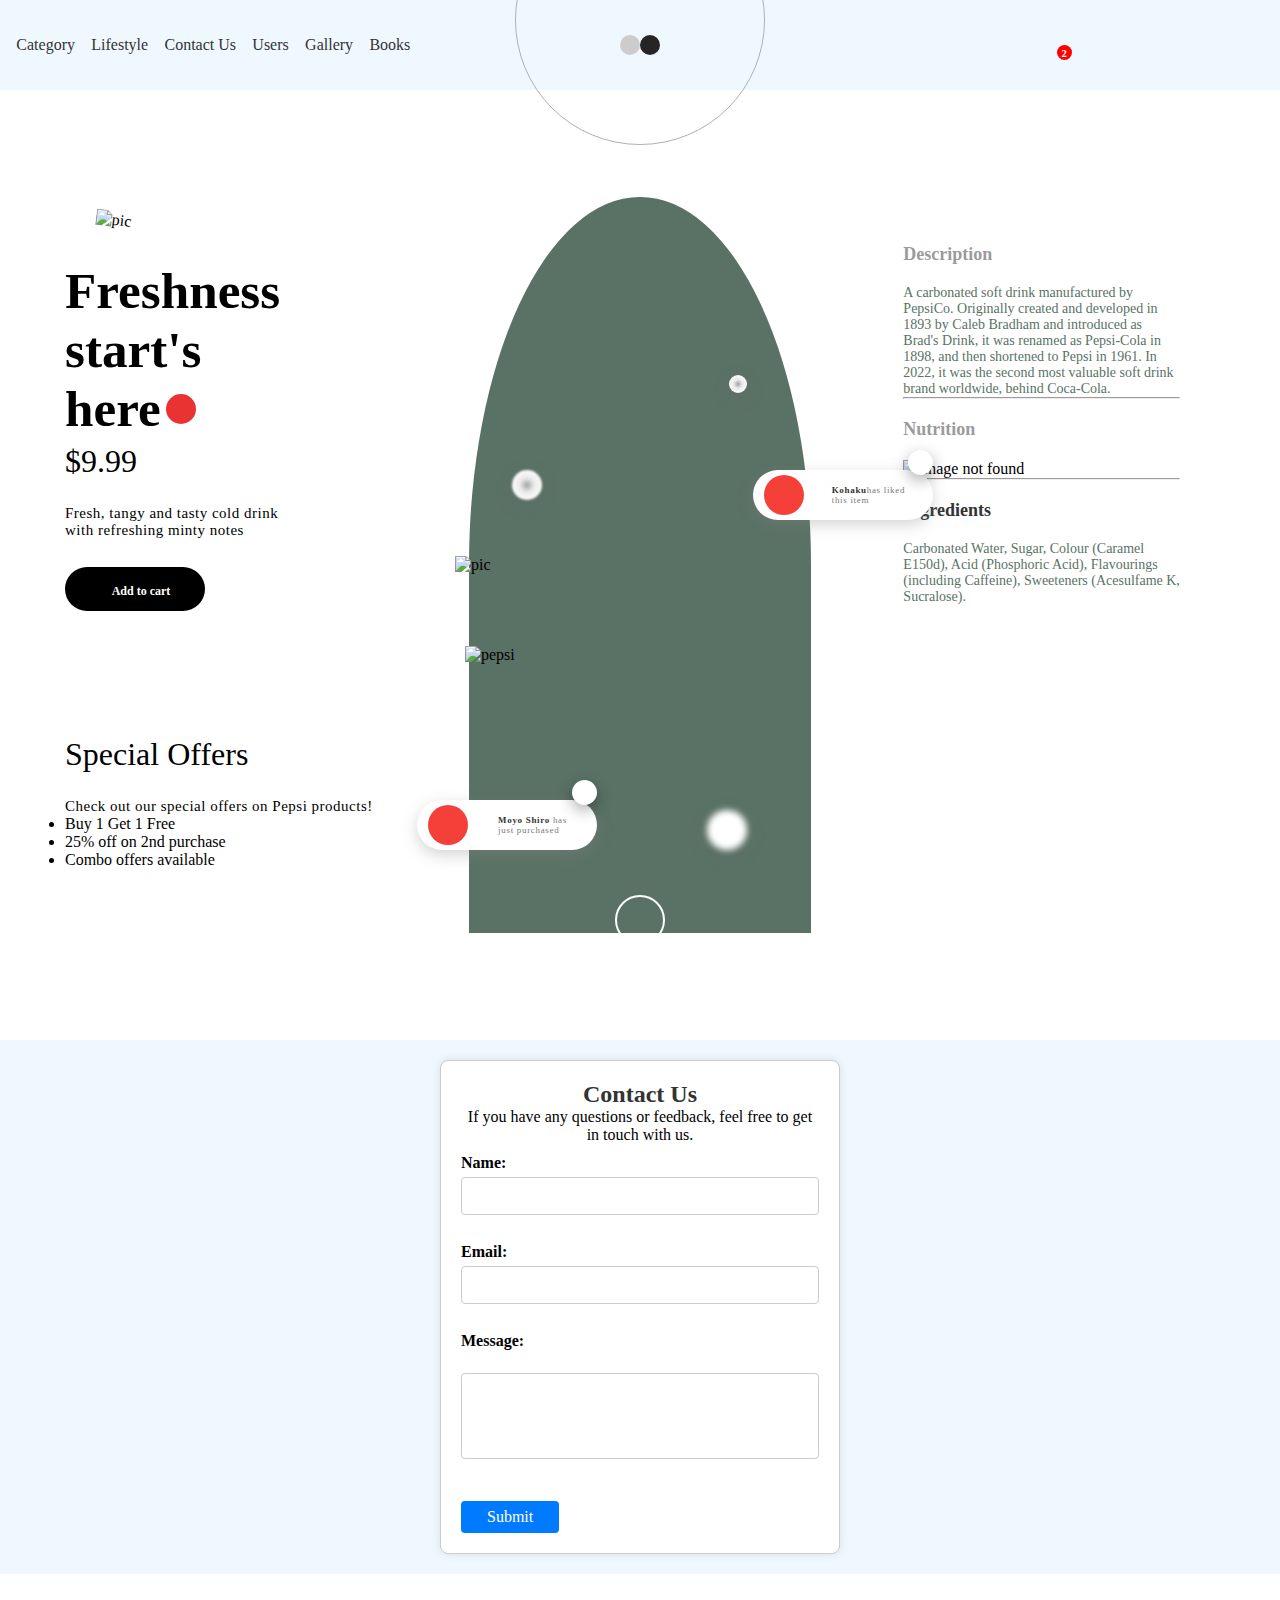
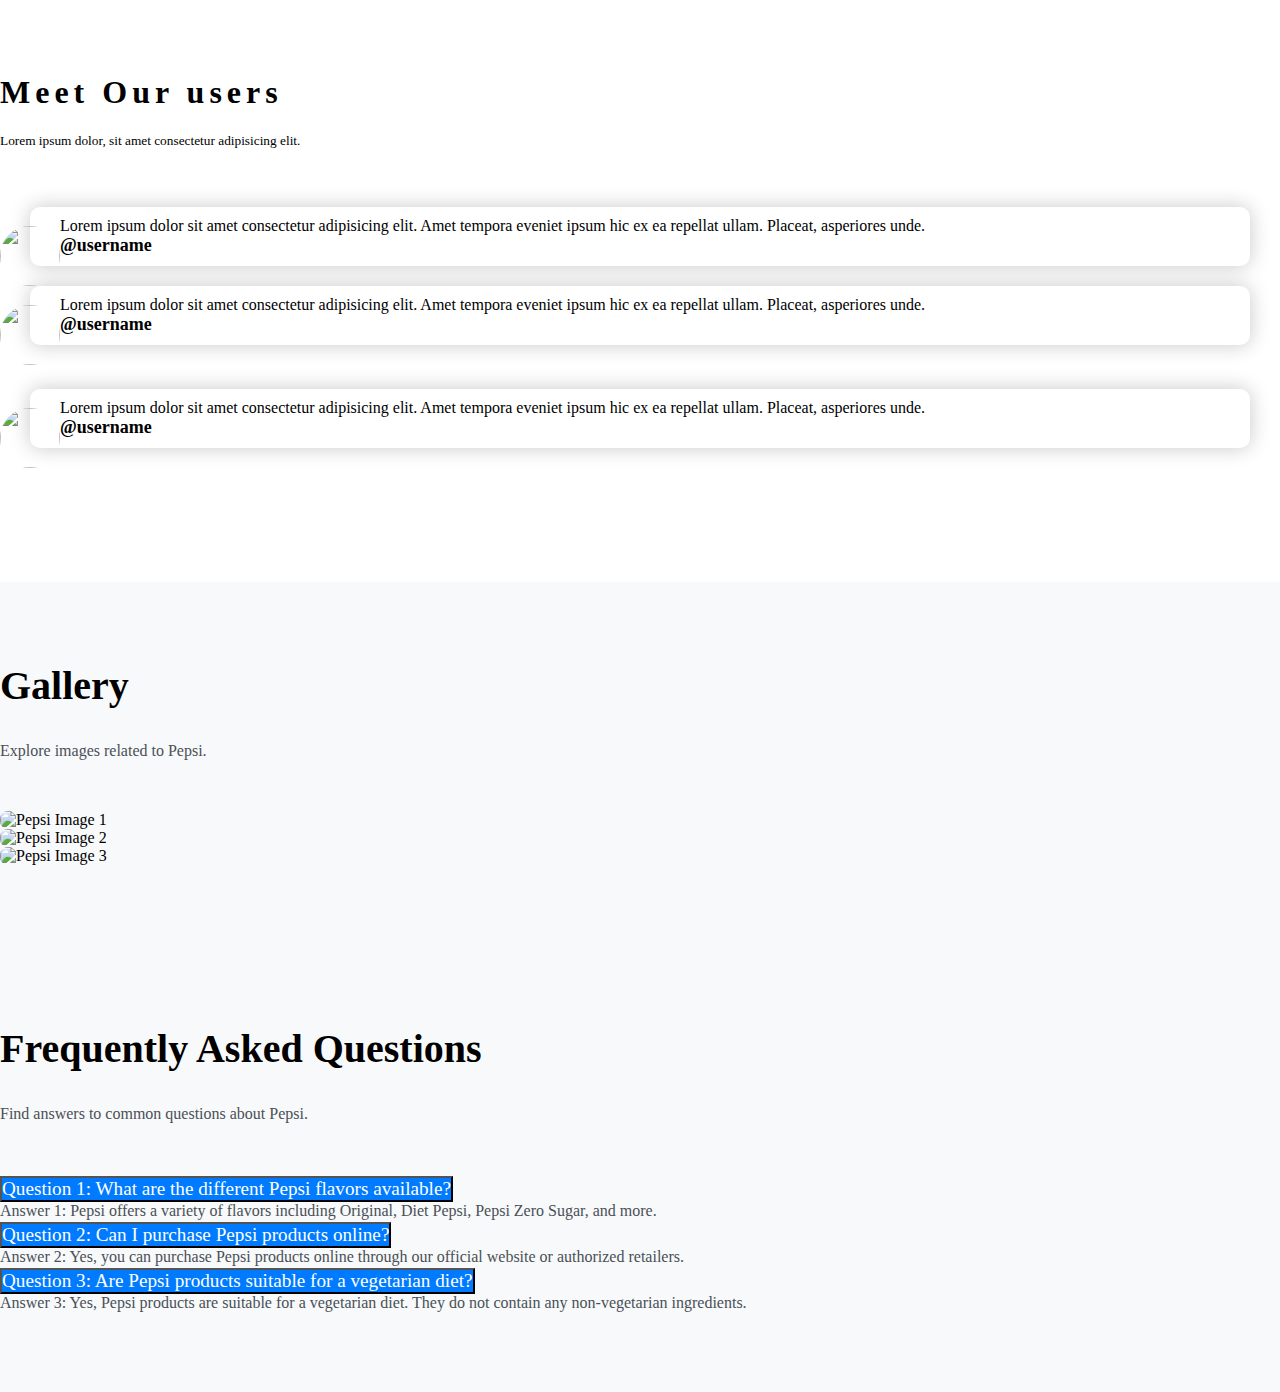
==== commit 97da0c58: "align the hero section,create animations and improve the padding of button." ====
--- a/index.html
+++ b/index.html
@@ -1,22 +1,35 @@
 <!DOCTYPE html>
 <html lang="en">
+
 <head>
     <meta charset="UTF-8">
     <link rel="stylesheet" href="https://fonts.googleapis.com/css?family=Roboto">
 
     <meta name="viewport" content="width=device-width, initial-scale=1.0">
     <link href="https://cdn.jsdelivr.net/npm/remixicon@2.5.0/fonts/remixicon.css" rel="stylesheet">
+
+    <!-- BOOTSTRAP -->
+    <link href="https://cdn.jsdelivr.net/npm/bootstrap@5.2.3/dist/css/bootstrap.min.css" rel="stylesheet"
+        integrity="sha384-rbsA2VBKQhggwzxH7pPCaAqO46MgnOM80zW1RWuH61DGLwZJEdK2Kadq2F9CUG65" crossorigin="anonymous">
+
+    <script src="https://cdn.jsdelivr.net/npm/bootstrap@5.2.3/dist/js/bootstrap.bundle.min.js"
+        integrity="sha384-kenU1KFdBIe4zVF0s0G1M5b4hcpxyD9F7jL+jjXkk+Q2h455rYXK/7HAuoJl+0I4"
+        crossorigin="anonymous"></script>
+
     <link rel="stylesheet" href="style.css">
     <title>Pepsi</title>
 </head>
+
 <body>
     <div id="main">
         <div id="nav">
             <div id="nav-left">
-                <a href="#">Category</a>
-                <a href="#">Lifestyle</a>
-                <a href="#contact-us">Contact Us</a>
-                <a href="#">Books</a>
+                <a href="#" class="animation-nav">Category</a>
+                <a href="#" class="animation-nav">Lifestyle</a>
+                <a href="#contact-us" class="animation-nav">Contact Us</a>
+                <a href="#testimonials" class="animation-nav">Users</a>
+                <a href="#gallery" class="animation-nav">Gallery</a>
+                <a href="#" class="animation-nav">Books</a>
             </div>
             <div id="nav-center">
                 <div id="day"></div>
@@ -35,27 +48,38 @@
             </div>
         </div>
     </div>
-    <div id="hero">
+    <div id="hero" class="container">
         <div id="left-hero">
-            <h1>Freshness</h1>
-            <h1>start's</h1>
-            <div id="here">
-                <h1>here</h1>
-                <div id="energy">
-                    <i class="ri-flashlight-line"></i>
-                </div>
-            </div>
-            <h2>$9.99</h2>
-            <p>Fresh, tangy and tasty cold drink <br>with refreshing minty notes</p>
-            <div id="add-to-cart">
-                <div id="cart-btn">
-                    <i class="ri-shopping-bag-line"></i>
-                    <h3>Add to cart</h3>
-                </div>
-                <i id="wish" class="ri-heart-line"></i>
-            </div>
-            <img id="imgone" src="Path 1.png" alt="pic">
-            <i id="right-arrow" class="ri-arrow-right-line"></i>
+            <div class="offer">
+                <h1>Freshness</h1>
+                <h1>start's</h1>
+                <div id="here">
+                    <h1>here</h1>
+                    <div id="energy">
+                        <i class="ri-flashlight-line"></i>
+                    </div>
+                </div>
+                <h2>$9.99</h2>
+                <p>Fresh, tangy and tasty cold drink <br>with refreshing minty notes</p>
+                <div id="add-to-cart">
+                    <div id="cart-btn">
+                        <i class="ri-shopping-bag-line"></i>
+                        <h3>Add to cart</h3>
+                    </div>
+                    <i id="wish" class="ri-heart-line"></i>
+                </div>
+                <img id="imgone" src="Path 1.png" alt="pic"
+                <i id="right-arrow" class="ri-arrow-right-line"></i>
+            </div>
+            <div id="special-offers">
+                <h2>Special Offers</h2>
+                <p>Check out our special offers on Pepsi products!</p>
+                <ul>
+                    <li>Buy 1 Get 1 Free</li>
+                    <li>25% off on 2nd purchase</li>
+                    <li>Combo offers available</li>
+                </ul>
+            </div>
         </div>
         <div id="center-hero">
             <div id="can-back">
@@ -94,10 +118,10 @@
                 <h1>Description</h1>
                 <i class="ri-add-line"></i>
             </div>
-            <p>A carbonated soft drink manufactured by PepsiCo. Originally 
-                created and developed in 1893 by Caleb Bradham and introduced 
-                as Brad's Drink, it was renamed as Pepsi-Cola in 1898, and 
-                then shortened to Pepsi in 1961. In 2022, it was the second 
+            <p>A carbonated soft drink manufactured by PepsiCo. Originally
+                created and developed in 1893 by Caleb Bradham and introduced
+                as Brad's Drink, it was renamed as Pepsi-Cola in 1898, and
+                then shortened to Pepsi in 1961. In 2022, it was the second
                 most valuable soft drink brand worldwide, behind Coca-Cola.</p>
             <hr>
             <div class="expand">
@@ -110,71 +134,142 @@
                 <h1 id="int">Ingredients</h1>
                 <i class="ri-subtract-line"></i>
             </div>
-            <p>Carbonated Water, Sugar, Colour (Caramel E150d), 
-                Acid (Phosphoric Acid), Flavourings (including Caffeine), 
+            <p>Carbonated Water, Sugar, Colour (Caramel E150d),
+                Acid (Phosphoric Acid), Flavourings (including Caffeine),
                 Sweeteners (Acesulfame K, Sucralose).</p>
         </div>
     </div>
-
-    <div id="special-offers">
-        <h2>Special Offers</h2>
-        <p>Check out our special offers on Pepsi products!</p>
-        <ul>
-            <li>Buy 1 Get 1 Free</li>
-            <li>25% off on 2nd purchase</li>
-            <li>Combo offers available</li>
-        </ul>
-    </div>
- <div class="contact">
-    <section id="contact-us">
-        <div class="contact-con">           <h2 id="ch2">Contact Us</h2>
-            <p>If you have any questions or feedback, feel free to get in touch with us.</p>
-            <form>
-                <label for="name">Name:</label>
-                <input type="text" id="name" name="name" placeholder="Enter Name" required><br><br>
-
-                <label for="email">Email:</label>
-                <input type="email" id="email" placeholder="Ex:abc@gmail.com" name="email" required><br><br>
-
-                <label for="message">Message:</label><br>
-                <textarea id="message" name="message" rows="4" required></textarea><br><br>
-
-                <input type="submit" value="Submit">
-            </form>
-        </div> 
+    
+
+    <div class="contact">
+        <section id="contact-us">
+            <div class="contact-con">
+                <h2 id="ch2">Contact Us</h2>
+                <p>If you have any questions or feedback, feel free to get in touch with us.</p>
+                <form>
+                    <label for="name">Name:</label>
+                    <input type="text" id="name" name="name" required><br><br>
+
+                    <label for="email">Email:</label>
+                    <input type="email" id="email" name="email" required><br><br>
+
+                    <label for="message">Message:</label><br>
+                    <textarea id="message" name="message" rows="4" required></textarea><br><br>
+
+                    <input type="submit" value="Submit">
+                </form>
+            </div>
         </section>
     </div>
 
     <!-- Testimonials Section -->
-    <div id="testimonials">
-        <h2>Testimonials</h2>
-        <div class="testimonial">
-            <div class="testimonial-author">
-                <img src="user1.jpg" alt="User 1">
-                <h3>John Doe</h3>
-            </div>
-            <p>Lorem ipsum dolor sit amet, consectetur adipiscing elit. Sed auctor velit vel justo euismod, in dignissim libero posuere. Proin vitae ullamcorper nulla. Nulla facilisi.</p>
-        </div>
-        <div class="testimonial">
-            <div class="testimonial-author">
-                <img src="user2.jpg" alt="User 2">
-                <h3>Jane Smith</h3>
-            </div>
-            <p>Integer nec libero nec nisi bibendum rhoncus vel in felis. Nulla facilisi. Aenean suscipit sapien eu feugiat venenatis.</p>
-        </div>
-    </div>
-
-<br>
-    
-    <footer style="background-color: black;">
-        <center>
-            <p style="color: white;">&copy; 2023 Pepsi</p>
-        </center>
-    </footer>
-
-    </body>
-    
-    </html>
-
+    <section id="testimonials">
+        <div class="container ">
+            <h1 class="text-center">Meet Our users</h1>
+            <p class="text-center space-b"><small>Lorem ipsum dolor, sit amet consectetur adipisicing elit.</small></p>
+            <div class="row">
+                <div data-aos="fade-right" data-aos-delay="100" class="col-md-4 ">
+                    <p class="review">Lorem ipsum dolor sit amet consectetur adipisicing elit. Amet tempora eveniet
+                        ipsum hic ex ea repellat ullam. Placeat, asperiores unde. <br> <i
+                            class="fa fa-solid fa-twitter"></i><span>@username</span></p>
+                    <img src="images/user1.jpg" alt="">
+                </div>
+                <div data-aos="fade-down" class="col-md-4 middle ">
+                    <p class="review">Lorem ipsum dolor sit amet consectetur adipisicing elit. Amet tempora eveniet
+                        ipsum hic ex ea repellat ullam. Placeat, asperiores unde. <br> <i
+                            class="fa fa-solid fa-twitter"></i><span>@username</span></p>
+                    <img src="images/user2.jpg" alt="">
+                </div>
+                <div data-aos="fade-left" data-aos-delay="100" class="col-md-4 ">
+                    <p class="review">Lorem ipsum dolor sit amet consectetur adipisicing elit. Amet tempora eveniet
+                        ipsum hic ex ea repellat ullam. Placeat, asperiores unde. <br> <i
+                            class="fa fa-solid fa-twitter"></i><span>@username</span></p>
+                    <img src="images/user3.jpg" alt="">
+                </div>
+            </div>
+        </div>
+    </section>
+    <!-- GALLERY -->
+    <section id="gallery">
+        <div class="container">
+            <h1 class="text-center">Gallery</h1>
+            <p class="text-center space-b"><small>Explore images related to Pepsi.</small></p>
+            <div class="row">
+                <div class="col-md-4">
+                    <img src="images/image1.jpg" class="galimg" alt="Pepsi Image 1">
+                </div>
+                <div class="col-md-4">
+                    <img src="images/image2.jpg" class="galimg" alt="Pepsi Image 2">
+                </div>
+                <div class="col-md-4">
+                    <img src="images/image3.jpg" class="galimg" alt="Pepsi Image 3">
+                </div>
+            </div>
+        </div>
+    </section>
+
+    <!-- FAQ Section -->
+    <section id="faq">
+        <div class="container">
+            <h1 class="text-center">Frequently Asked Questions</h1>
+            <p class="text-center space-b"><small>Find answers to common questions about Pepsi.</small></p>
+            <div class="accordion" id="faqAccordion">
+
+                <!-- FAQ item 1 -->
+                <div class="accordion-item">
+                    <h2 class="accordion-header" id="faqHeading1">
+                        <button class="accordion-button collapsed" type="button" data-bs-toggle="collapse"
+                            data-bs-target="#faqCollapse1" aria-expanded="false" aria-controls="faqCollapse1">
+                            Question 1: What are the different Pepsi flavors available?
+                        </button>
+                    </h2>
+                    <div id="faqCollapse1" class="accordion-collapse collapse" aria-labelledby="faqHeading1"
+                        data-bs-parent="#faqAccordion">
+                        <div class="accordion-body">
+                            Answer 1: Pepsi offers a variety of flavors including Original, Diet Pepsi, Pepsi Zero Sugar, and more.
+                        </div>
+                    </div>
+                </div>
+            
+                <!-- FAQ item 2 -->
+                <div class="accordion-item">
+                    <h2 class="accordion-header" id="faqHeading2">
+                        <button class="accordion-button collapsed" type="button" data-bs-toggle="collapse"
+                            data-bs-target="#faqCollapse2" aria-expanded="false" aria-controls="faqCollapse2">
+                            Question 2: Can I purchase Pepsi products online?
+                        </button>
+                    </h2>
+                    <div id="faqCollapse2" class="accordion-collapse collapse" aria-labelledby="faqHeading2"
+                        data-bs-parent="#faqAccordion">
+                        <div class="accordion-body">
+                            Answer 2: Yes, you can purchase Pepsi products online through our official website or authorized retailers.
+                        </div>
+                    </div>
+                </div>
+            
+                <!-- Add more FAQ items as needed -->
+                
+                <!-- FAQ item 3 -->
+                <div class="accordion-item">
+                    <h2 class="accordion-header" id="faqHeading3">
+                        <button class="accordion-button collapsed" type="button" data-bs-toggle="collapse"
+                            data-bs-target="#faqCollapse3" aria-expanded="false" aria-controls="faqCollapse3">
+                            Question 3: Are Pepsi products suitable for a vegetarian diet?
+                        </button>
+                    </h2>
+                    <div id="faqCollapse3" class="accordion-collapse collapse" aria-labelledby="faqHeading3"
+                        data-bs-parent="#faqAccordion">
+                        <div class="accordion-body">
+                            Answer 3: Yes, Pepsi products are suitable for a vegetarian diet. They do not contain any non-vegetarian ingredients.
+                        </div>
+                    </div>
+                </div>
+            
+                <!-- Add more FAQ items as needed -->
+            
+            </div>
+        </div>
+    </section>
 </body>
-</html>
+
+</html>--- a/style.css
+++ b/style.css
@@ -36,15 +36,19 @@
     display: flex;
     justify-content: space-evenly;
     align-items: center;
-    font-family: "product sans";
+    font-family: "product san";
     font-weight: 500;
-    letter-spacing: 1px;
+    /* letter-spacing: 1px; */
     transition: all cubic-bezier(0.19, 1, 0.22, 1)0.5s;
 }
 
-#nav-left a:hover{
+#nav-left a:hover {
     color: #2BAE68;
-}
+    transform: scale(1.05);
+    text-decoration: underline;
+    text-underline-offset: 5px;
+}
+
 
 #nav-center{
     width: calc(100%/3);
@@ -92,6 +96,15 @@
 
 #cart{
     position: relative;
+    
+}
+
+#cart:hover{
+    color:#2BAE68;
+}
+
+.ri-heart-line:hover{
+    color:#2BAE68;
 }
 
 #cart-number{
@@ -121,10 +134,11 @@
 
 #hero{
     width: 100%;
-    height: 90%;
+    height: 950px;
     display: flex;
     align-items: center;
     justify-content: space-between;
+    flex-wrap: wrap;
 }
 
 #left-hero{
@@ -185,16 +199,25 @@
     display: flex;
     justify-content: center;
     align-items: center;
-    width: 150px;
-    height: 50px;
+    width: 140px;
+    height: 44px;
     border-radius: 50px;
     background-color: rgb(0, 0, 0);
     color: #fff;
+    transition: all 0.5s ease;
+}
+
+#cart-btn:hover {
+    width: 144px;
+    height: 47px;
+    background-color: #2BAE68;
+
 }
 
 #cart-btn h3{
     font-family: "product sans";
     font-size: 12px;
+    padding-top: 5px;
 }
 
 #cart-btn i{
@@ -208,10 +231,11 @@
 }
 
 #imgone{
-    top: 33%;
-    transform: rotate(5deg);
+    top: 25%;
+    transform: rotate(7deg);
     width: 270px;
     position: absolute;
+    left: 95px;
 }
 
 #right-arrow{
@@ -418,7 +442,7 @@
 }
 
 #expand-one{
-    margin-top: 200px;
+    margin-top: 20px;
 }
 
 #int{
@@ -452,38 +476,199 @@
         top:-100px
     }
 }
-
-#cart:hover {
-    transform: scale(1.1);
+.contact {
+    width: 100%;
+    height: auto;
+    background-color: aliceblue;
+    text-align: center;
+    display: flex;
+    justify-content: center;
+    align-items: center;
+    flex-direction: column;
+    padding: 20px;
+  }
+  
+  .contact-con {
+    font-family:sans-serif;
+    background-color: white;
+    border: 1px solid #ccc;
+    border-radius: 8px;
+    box-shadow: 0 0 10px rgba(0, 0, 0, 0.1);
+    padding: 20px;
+    max-width: 400px;
+    width: 100%;
+  }
+  
+  h2#ch2 {
+    font-size: 24px;
+    color: #333;
+  }
+  
+  form {
+    text-align: left;
+    font-family: sans-serif;
+  }
+  
+  label {
+    display: block;
+    margin-top: 10px;
+    font-weight: bold;
+    font-size: 16px;
+  }
+  
+  input[type="text"],
+  input[type="email"],
+  textarea {
+    width: 100%;
+    padding: 10px;
+    margin-top: 5px;
+    border: 1px solid #ccc;
+    border-radius: 4px;
+  }
+  
+  textarea {
+    resize: none;
+  }
+  
+  input[type="submit"] {
+    background-color: #007bff;
+    color: white;
+    padding: 7px 26px;
+    border: none;
+    border-radius: 4px;
+    cursor: pointer;
+    margin-top: 20px;
+    font-size: 16px;
+    transition: background-color 0.3s;
+  }
+  
+  input[type="submit"]:hover {
+    background-color: #0056b3;
+  }
+
+  /* //////////////TESTIMONIALS///////////////////// */
+#testimonials{
+    padding:100px 0px;
+
+}
+#testimonials .col-md-4{
+    padding: 10px 30px;
+}
+#testimonials img{
+    width: 60px;
+    height: 60px;
+    border-radius: 50%;
+    margin-left: -30px;
+    margin-top: -40px;
+    /* box-shadow: 0 0 5px 10px rgba(0,0,0,0,5); */
+}
+.review{
+    font-size: 16px;
+    padding: 10px 10px 10px 30px;
+    border-radius: 10px;
+    box-shadow: 0px 0px 20px 1px rgba(0,0,0,0.2);
+    cursor: pointer;
+    transition: all 0.5s ease;
+}
+.review:hover {
+    background-color: #a9c1b4;
+}
+.review .fa-twitter{
+    color: #013f7e;
+}
+#testimonials span{
+    color: #000000;
+    font-size: 18px;
+    font-weight: 600;   
+
+}
+#testimonials h1{
+    margin-bottom: 20px;
+    color: #000000;
+    letter-spacing: 5px;
+}
+#testimonials .middle{
+    /* margin-bottom:-30px ; */
+    margin-top: -24px;
+    /* border: 2px solid red; */
+}
+/* .container{
+    display: flex;
+} */
+.space-b{
+    margin-bottom: 3rem;
+}
+.offer{
+    margin-bottom: 12rem;
+}
+/* Gallery Section Styles */
+#gallery {
+    background-color: #f8f9fa;
+    padding: 80px 0;
+}
+
+#gallery h1 {
+    color: #000000;
+    font-size: 2.5rem;
+    margin-bottom: 30px;
+}
+
+#gallery p {
+    color: #495057;
+    font-size: 1.2rem;
+    margin-bottom: 50px;
+}
+
+#gallery img {
+    max-width: 100%;
+    height: auto;
+    border-radius: 8px;
     transition: transform 0.3s ease-in-out;
-    cursor: pointer;
-  }
-  
-  #cart-number {
-    position: absolute;
-    top: -30%;
-    margin-left: 10px;
-    width: 15px;
-    height: 15px;
-    background-color: red;
-    border-radius: 50%;
-    display: flex;
-    align-items: center;
-    justify-content: center;
+}
+
+#gallery img:hover {
+    transform: scale(1.05);
+}
+
+/* FAQ Section Styles */
+#faq {
+    background-color: #f8f9fa;
+    padding: 80px 0;
+}
+
+#faq h1 {
+    color: #000000;
+    font-size: 2.5rem;
+    margin-bottom: 30px;
+}
+
+#faq p {
+    color: #495057;
+    font-size: 1.2rem;
+    margin-bottom: 50px;
+}
+.accordion-button {
+    background-color: #007bff;
     color: #fff;
-    font-weight: 400;
-    transition: background-color 0.3s;
-  }
-  
-  #cart:hover #cart-number {
-    background-color: #2BAE68;
-  }
-  
-  #cart:hover i {
-    color: #2BAE68;
-  }
-  
-  #cart:hover #cart-number h6 {
-    color: #fff;
-  }
-  +    font-size: 1.2rem;
+}
+
+.accordion-button:hover {
+    background-color: #0056b3;
+}
+
+.accordion-body {
+    color: #495057;
+    font-size: 1rem;
+}
+.galimg {
+    max-width: 100%;
+    height: 200px; /* Set the fixed height as needed */
+    border-radius: 8px;
+    transition: transform 0.3s ease-in-out;
+}
+
+.galimg:hover {
+    transform: scale(1.05);
+}
+ 